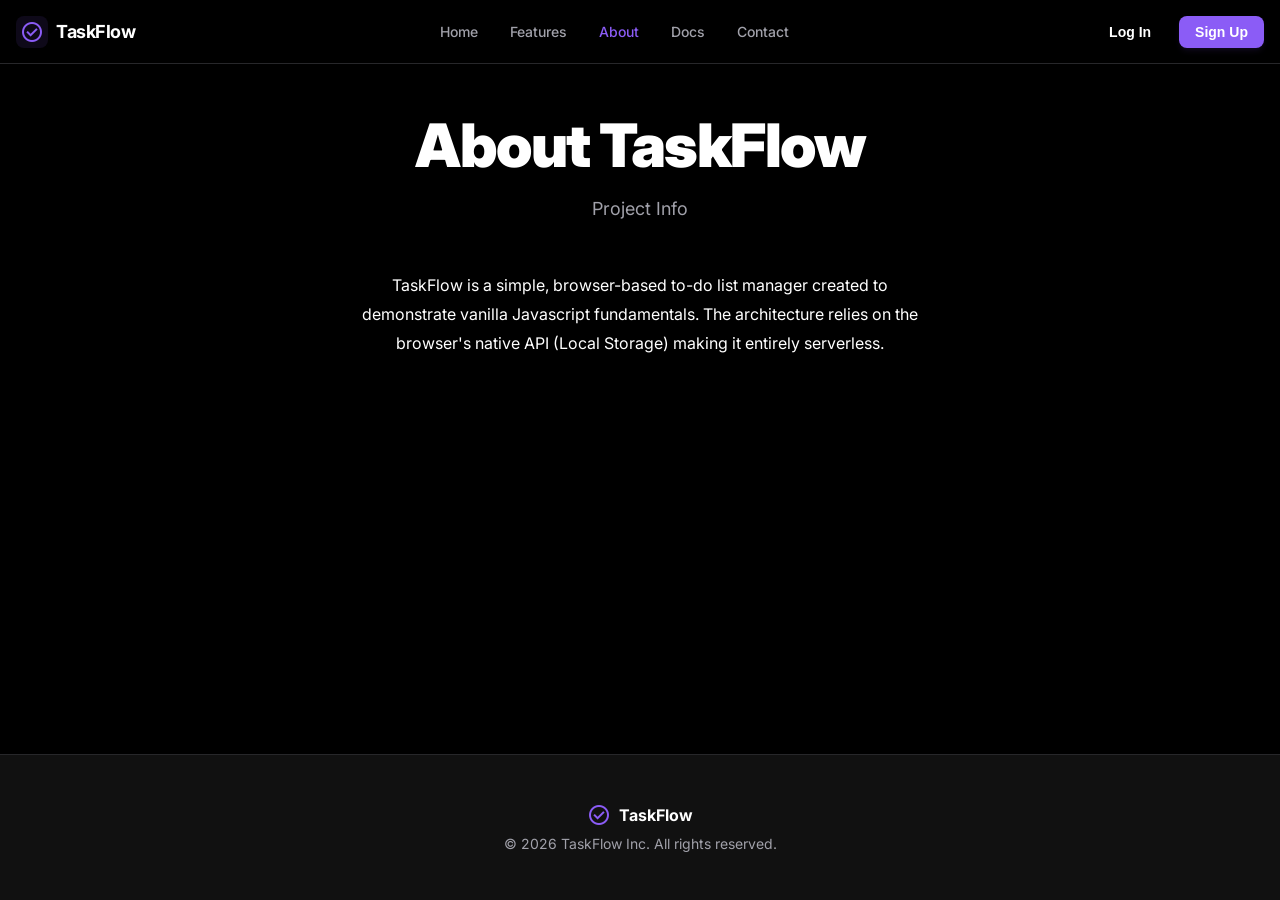
==== about.html @ 6586266a "Initial commit — TaskFlow To-Do App with Auth, Filters & Dark Theme" ====
<!DOCTYPE html>
<html lang="en">

<head>
    <meta charset="UTF-8">
    <meta name="viewport" content="width=device-width, initial-scale=1.0">
    <title>TaskFlow - About</title>
    <link rel="stylesheet" href="./css/style.css">
</head>

<body>
    <header class="navbar">
        <div class="container nav-content">
            <a href="index.html" class="logo-section">
                <div class="logo-icon">
                    <span class="material-symbols-outlined">check_circle</span>
                </div>
                <span class="logo-text">TaskFlow</span>
            </a>

            <nav class="nav-links">
                <a href="index.html" class="nav-link">Home</a>
                <a href="features.html" class="nav-link">Features</a>
                <a href="about.html" class="nav-link active">About</a>
                <a href="docs.html" class="nav-link">Docs</a>
                <a href="contact.html" class="nav-link">Contact</a>
            </nav>

            <div class="nav-actions">
                <!-- Populated by auth.js -->
            </div>
        </div>
    </header>

    <main>
        <div class="hero-section">
            <h1 class="hero-title">About TaskFlow</h1>
            <p class="hero-subtitle">Project Info</p>
        </div>
        <div class="container" style="max-width: 600px; margin: 0 auto; text-align: center; line-height: 1.8;">
            <p>TaskFlow is a simple, browser-based to-do list manager created to demonstrate vanilla Javascript
                fundamentals. The architecture relies on the browser's native API (Local Storage) making it entirely
                serverless.</p>
        </div>
    </main>

    <footer>
        <div class="container footer-content">
            <div class="footer-brand">
                <div class="footer-logo">
                    <span class="material-symbols-outlined text-primary">check_circle</span>
                    <span>TaskFlow</span>
                </div>
                <p class="footer-text">© 2026 TaskFlow Inc. All rights reserved.</p>
            </div>
        </div>
    </footer>

    <!-- Auth Logic Script -->
    <script src="./js/auth.js"></script>
</body>

</html>
---- css/style.css ----
/* todo-app/css/style.css */
@import url('https://fonts.googleapis.com/css2?family=Inter:wght@400;500;600;700;900&display=swap');
@import url('https://fonts.googleapis.com/css2?family=Material+Symbols+Outlined:wght,FILL@100..700,0..1&display=swap');

:root {
  --primary: #8b5cf6;
  --primary-hover: #7c3aed;
  --primary-light: rgba(139, 92, 246, 0.2);
  --background-light: #000000;
  --background-dark: #101922;
  --surface-light: #111111;
  --surface-dark: #1a2632;
  --text-primary: #ffffff;
  --text-secondary: #a1a1aa;
  --border-light: #27272a;
  --font-display: 'Inter', sans-serif;
  --shadow-soft: 0 10px 40px -10px rgba(0, 0, 0, 0.5);
}

/* Reset and Base Styles */
* {
  margin: 0;
  padding: 0;
  box-sizing: border-box;
}

body {
  font-family: var(--font-display);
  background-color: var(--background-light);
  color: var(--text-primary);
  min-height: 100vh;
  display: flex;
  flex-direction: column;
  -webkit-font-smoothing: antialiased;
}

/* Material Symbols Adjustments */
.material-symbols-outlined {
  font-variation-settings:
    'FILL' 0,
    'wght' 400,
    'GRAD' 0,
    'opsz' 24
}

.material-symbols-outlined.fill {
  font-variation-settings: 'FILL' 1;
}

/* Typography and Utilities */
.text-center {
  text-align: center;
}

.font-bold {
  font-weight: 700;
}

.font-medium {
  font-weight: 500;
}

.font-black {
  font-weight: 900;
}

.text-primary {
  color: var(--primary);
}

.text-secondary {
  color: var(--text-secondary);
}

.text-white {
  color: white;
}

.bg-primary {
  background-color: var(--primary);
}

.bg-primary-hover {
  background-color: var(--primary-hover);
}

/* Layout */
.container {
  max-width: 1280px;
  margin: 0 auto;
  padding: 0 1rem;
}

/* Navigation Bar */
.navbar {
  position: sticky;
  top: 0;
  z-index: 50;
  background-color: rgba(0, 0, 0, 0.9);
  backdrop-filter: blur(12px);
  border-bottom: 1px solid var(--border-light);
  height: 4rem;
  display: flex;
  align-items: center;
}

.nav-content {
  display: flex;
  justify-content: space-between;
  align-items: center;
  width: 100%;
}

.logo-section {
  display: flex;
  align-items: center;
  gap: 0.5rem;
  text-decoration: none;
  color: var(--text-primary);
}

.logo-icon {
  display: flex;
  align-items: center;
  justify-content: center;
  width: 2rem;
  height: 2rem;
  border-radius: 0.5rem;
  background-color: rgba(139, 92, 246, 0.1);
  color: var(--primary);
}

.logo-icon .material-symbols-outlined {
  font-size: 24px;
}

.logo-text {
  font-size: 1.125rem;
  font-weight: 700;
  letter-spacing: -0.025em;
}

.nav-links {
  display: flex;
  gap: 2rem;
}

.nav-link {
  font-size: 0.875rem;
  font-weight: 500;
  color: var(--text-secondary);
  text-decoration: none;
  transition: color 0.2s ease;
}

.nav-link:hover,
.nav-link.active {
  color: var(--primary);
}

.nav-actions {
  display: flex;
  gap: 0.75rem;
}

.btn {
  padding: 0.5rem 1rem;
  font-size: 0.875rem;
  font-weight: 600;
  border-radius: 0.5rem;
  cursor: pointer;
  border: none;
  transition: all 0.2s ease;
  display: inline-flex;
  align-items: center;
  justify-content: center;
  gap: 0.5rem;
}

.btn-ghost {
  background: transparent;
  color: var(--text-primary);
}

.btn-ghost:hover {
  color: var(--primary);
}

.btn-primary {
  background-color: var(--primary);
  color: white;
  box-shadow: 0 4px 6px -1px rgba(139, 92, 246, 0.1), 0 2px 4px -1px rgba(139, 92, 246, 0.06);
}

.btn-primary:hover {
  background-color: var(--primary-hover);
}

/* Main Content Area */
main {
  flex-grow: 1;
  display: flex;
  flex-direction: column;
  align-items: center;
  padding: 3rem 1rem 6rem;
}

.hero-section {
  max-width: 56rem;
  text-align: center;
  margin-bottom: 3rem;
}

.hero-title {
  font-size: clamp(2.25rem, 5vw, 3.75rem);
  font-weight: 900;
  line-height: 1.1;
  letter-spacing: -0.025em;
  margin-bottom: 1rem;
}

.text-gradient {
  background: linear-gradient(to right, var(--primary), #a78bfa);
  -webkit-background-clip: text;
  -webkit-text-fill-color: transparent;
  background-clip: text;
  color: transparent;
}

.hero-subtitle {
  max-width: 42rem;
  margin: 0 auto;
  font-size: 1.125rem;
  color: var(--text-secondary);
  line-height: 1.625;
}

/* Input Form */
.task-form-container {
  width: 100%;
  max-width: 42rem;
  background-color: var(--surface-light);
  padding: 0.5rem;
  border-radius: 1rem;
  box-shadow: var(--shadow-soft);
  box-shadow: 0 0 0 1px var(--border-light);
  margin-top: 2rem;
  transition: transform 0.3s ease;
}

.task-form-container:hover {
  transform: translateY(-4px);
}

.task-form {
  display: flex;
  gap: 0.5rem;
}

.input-group {
  position: relative;
  flex-grow: 1;
  display: flex;
  align-items: center;
}

.input-icon {
  position: absolute;
  left: 1rem;
  color: var(--text-secondary);
}

.task-input {
  width: 100%;
  padding: 1rem 1rem 1rem 3rem;
  font-family: inherit;
  font-size: 1.125rem;
  font-weight: 500;
  color: var(--text-primary);
  border: none;
  background: transparent;
  outline: none;
}

.task-input::placeholder {
  color: #9ca3af;
}

.input-group:focus-within .input-icon {
  color: var(--primary);
}

.btn-add {
  padding: 0.75rem 2rem;
  border-radius: 0.75rem;
  font-size: 1rem;
}

/* Task List Area */
.task-list-container {
  width: 100%;
  max-width: 42rem;
  margin-top: 2rem;
}

.list-header {
  display: flex;
  justify-content: space-between;
  align-items: center;
  padding: 0 0.5rem;
  margin-bottom: 1.5rem;
}

.list-title {
  font-size: 1.25rem;
  font-weight: 700;
  display: flex;
  align-items: center;
  gap: 0.5rem;
}

.task-filters,
.filters-container {
  display: none;
  /* Hide as per basic requirements, can re-add later */
}

/* Task Item */
.task-list {
  display: flex;
  flex-direction: column;
  gap: 0.75rem;
}

.task-item {
  display: flex;
  align-items: center;
  gap: 1rem;
  padding: 1rem;
  background-color: var(--surface-light);
  border-radius: 0.75rem;
  border: 1px solid transparent;
  box-shadow: 0 1px 2px 0 rgba(0, 0, 0, 0.05);
  transition: all 0.2s ease;
}

.task-item:hover {
  border-color: rgba(139, 92, 246, 0.2);
  box-shadow: var(--shadow-soft);
}

/* Custom Checkbox */
.checkbox-container {
  position: relative;
  display: flex;
  align-items: center;
  justify-content: center;
  cursor: pointer;
  padding: 0.25rem;
}

.task-checkbox {
  appearance: none;
  width: 1.25rem;
  height: 1.25rem;
  border: 2px solid #3f3f46;
  border-radius: 0.375rem;
  cursor: pointer;
  transition: all 0.2s ease;
}

.task-checkbox:checked {
  background-color: var(--primary);
  border-color: var(--primary);
}

.checkbox-icon {
  position: absolute;
  color: white;
  opacity: 0;
  pointer-events: none;
  font-size: 16px !important;
  transition: opacity 0.2s ease;
}

.task-checkbox:checked+.checkbox-icon {
  opacity: 1;
}

.task-content {
  flex-grow: 1;
  min-width: 0;
}

.task-text {
  font-size: 1rem;
  font-weight: 500;
  color: var(--text-primary);
  white-space: nowrap;
  overflow: hidden;
  text-overflow: ellipsis;
  transition: color 0.2s ease;
}

.task-item:hover .task-text:not(.completed) {
  color: var(--primary);
}

.task-text.completed {
  color: var(--text-secondary);
  text-decoration: line-through;
  opacity: 0.7;
}

.btn-delete {
  background: transparent;
  border: none;
  color: var(--text-secondary);
  padding: 0.5rem;
  border-radius: 0.5rem;
  cursor: pointer;
  opacity: 0;
  transition: all 0.2s ease;
}

.task-item:hover .btn-delete {
  opacity: 1;
}

.btn-delete:hover {
  color: #ef4444;
  background-color: rgba(239, 68, 68, 0.1);
}

/* Footer Section */
footer {
  background-color: var(--surface-light);
  border-top: 1px solid var(--border-light);
  margin-top: auto;
  padding: 3rem 0;
}

.footer-content {
  display: flex;
  flex-direction: column;
  align-items: center;
  gap: 1.5rem;
}

.footer-brand {
  display: flex;
  flex-direction: column;
  align-items: center;
  gap: 0.5rem;
}

.footer-logo {
  display: flex;
  align-items: center;
  gap: 0.5rem;
  font-weight: 700;
}

.footer-text {
  font-size: 0.875rem;
  color: var(--text-secondary);
}

/* Responsive adjustments */
@media (max-width: 768px) {

  .nav-links,
  .nav-actions {
    display: none;
  }
}

@media (max-width: 640px) {
  .task-form {
    flex-direction: column;
  }
}
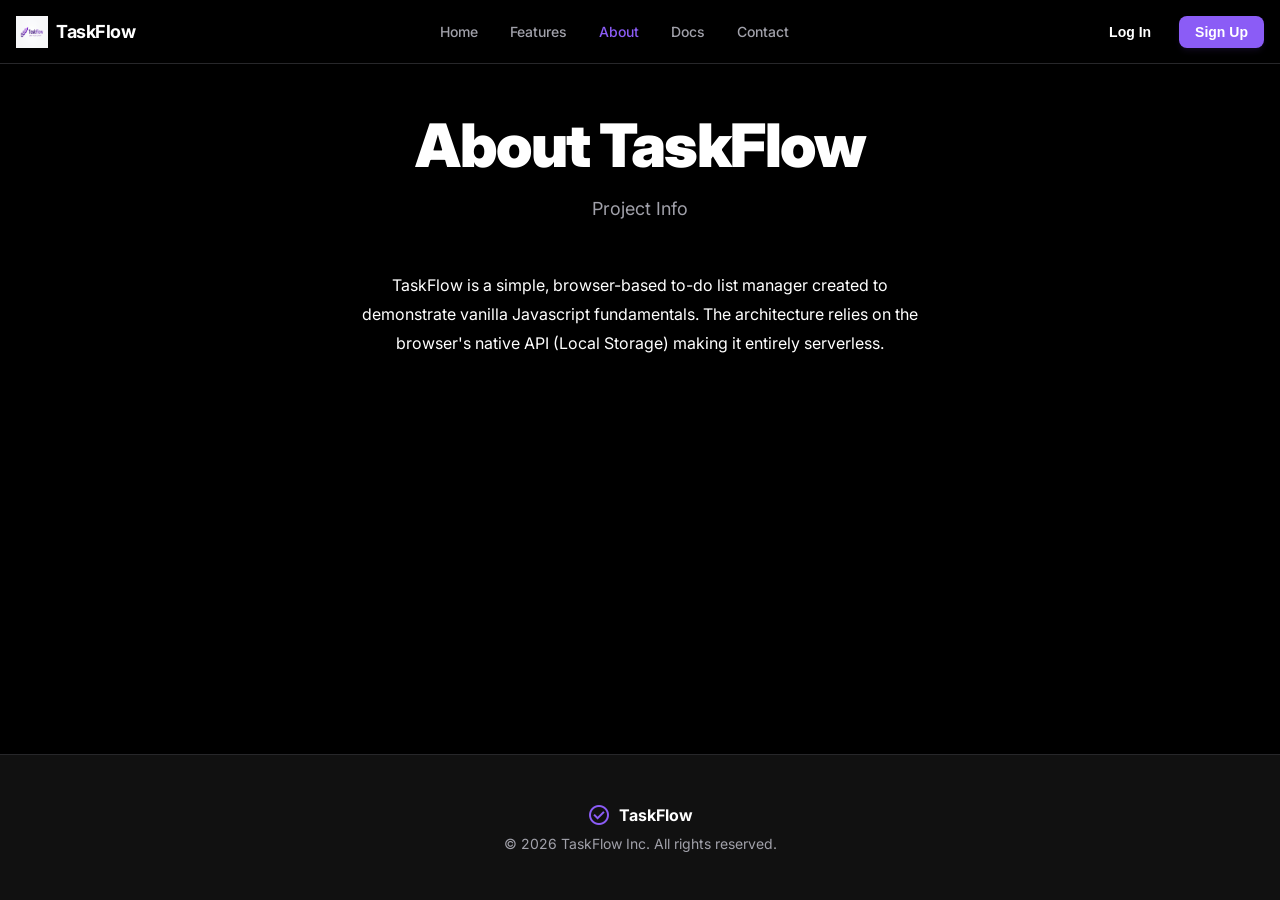
==== commit 19d442fc: "Replace material symbol with brand image logo across all pages" ====
--- a/about.html
+++ b/about.html
@@ -5,6 +5,12 @@
     <meta charset="UTF-8">
     <meta name="viewport" content="width=device-width, initial-scale=1.0">
     <title>TaskFlow - About</title>
+    <!-- Favicons -->
+    <link rel="apple-touch-icon" sizes="180x180" href="./assets/favicons/apple-touch-icon.png">
+    <link rel="icon" type="image/png" sizes="32x32" href="./assets/favicons/favicon-32x32.png">
+    <link rel="icon" type="image/png" sizes="16x16" href="./assets/favicons/favicon-16x16.png">
+    <link rel="manifest" href="./assets/favicons/site.webmanifest">
+    <link rel="shortcut icon" href="./assets/favicons/favicon.ico">
     <link rel="stylesheet" href="./css/style.css">
 </head>
 
@@ -12,8 +18,9 @@
     <header class="navbar">
         <div class="container nav-content">
             <a href="index.html" class="logo-section">
-                <div class="logo-icon">
-                    <span class="material-symbols-outlined">check_circle</span>
+                <div class="logo-icon" style="background: none; box-shadow: none;">
+                    <img src="./assets/favicons/android-chrome-192x192.png" alt="TaskFlow Logo"
+                        style="width: 100%; height: 100%; object-fit: contain;">
                 </div>
                 <span class="logo-text">TaskFlow</span>
             </a>
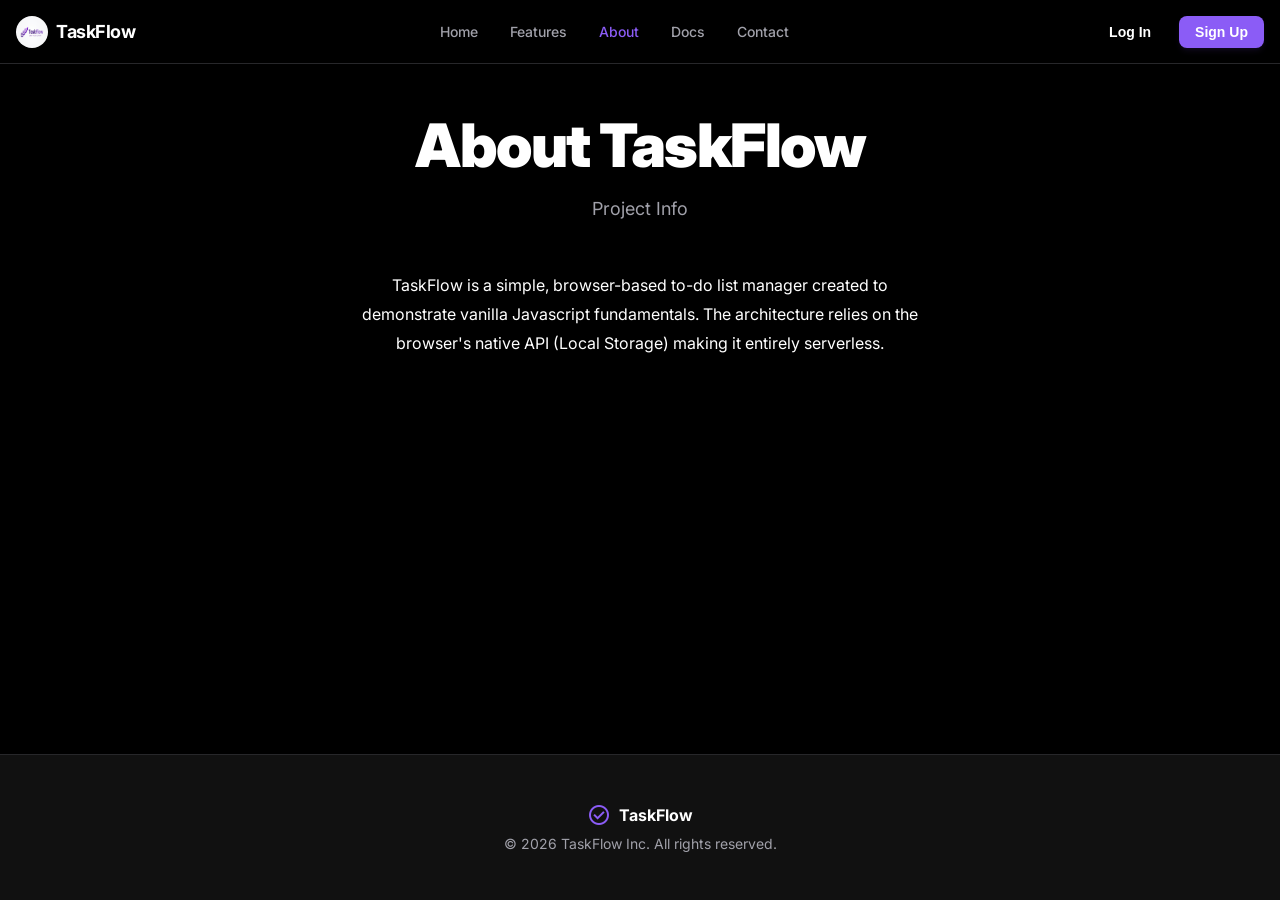
==== commit 6d796e89: "Make navbar logo circular across all pages" ====
--- a/about.html
+++ b/about.html
@@ -20,7 +20,7 @@
             <a href="index.html" class="logo-section">
                 <div class="logo-icon" style="background: none; box-shadow: none;">
                     <img src="./assets/favicons/android-chrome-192x192.png" alt="TaskFlow Logo"
-                        style="width: 100%; height: 100%; object-fit: contain;">
+                        style="width: 100%; height: 100%; object-fit: contain; border-radius: 50%;">
                 </div>
                 <span class="logo-text">TaskFlow</span>
             </a>
